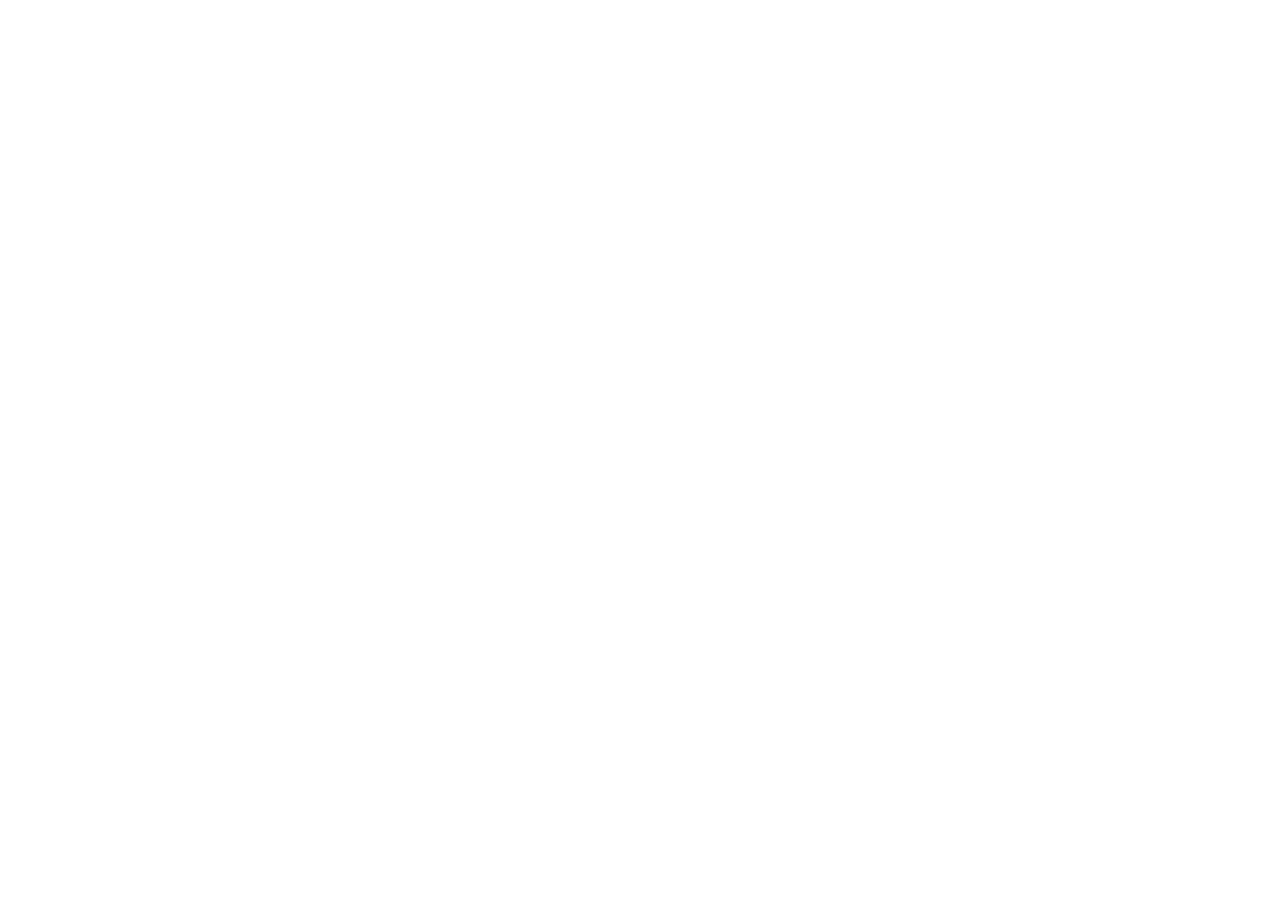
==== Portfolio/index.html @ 9eb4ae4f "First Portfolio Commit" ====
<!DOCTYPE html>
<html lang="en">
<head>
    <meta charset="UTF-8">
    <meta http-equiv="X-UA-Compatible" content="IE=edge">
    <meta name="viewport" content="width=device-width, initial-scale=1.0">
    <link rel="stylesheet" href="style.css">
    <link href="https://cdn.jsdelivr.net/npm/bootstrap@5.2.0-beta1/dist/css/bootstrap.min.css" rel="stylesheet" integrity="sha384-0evHe/X+R7YkIZDRvuzKMRqM+OrBnVFBL6DOitfPri4tjfHxaWutUpFmBp4vmVor" crossorigin="anonymous">
    <title>Portfolio</title>
</head>
<body>
    <div class="container-fluid ">
        
    </div>
    <script src="https://cdn.jsdelivr.net/npm/bootstrap@5.2.0-beta1/dist/js/bootstrap.bundle.min.js" integrity="sha384-pprn3073KE6tl6bjs2QrFaJGz5/SUsLqktiwsUTF55Jfv3qYSDhgCecCxMW52nD2" crossorigin="anonymous"></script>
</body>
</html>
---- Portfolio/style.css ----
div.one{
    background-color: blue;
    height: 100px;
    width: 100px;
}
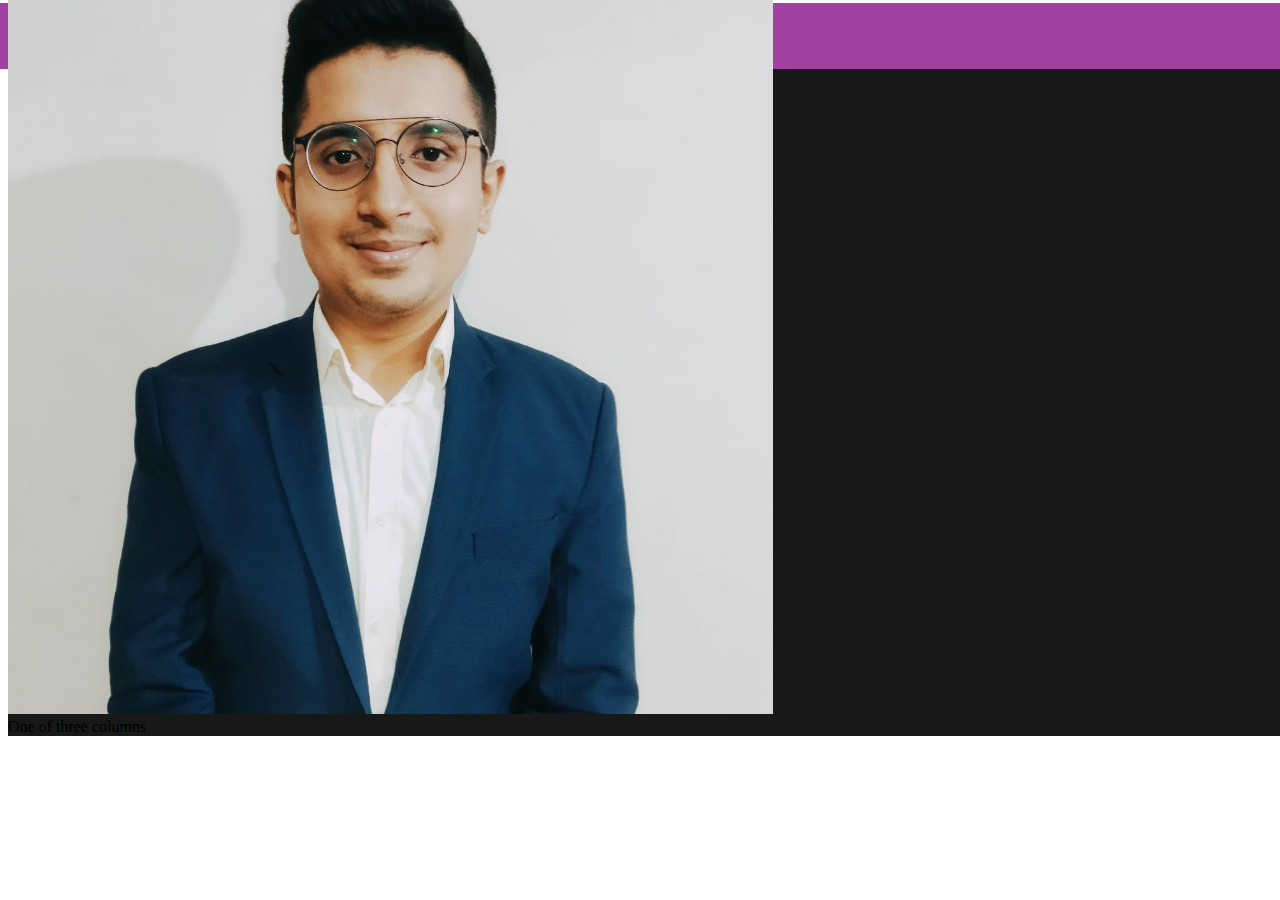
==== commit 1f051127: "Second Portfolio commit" ====
--- a/Portfolio/index.html
+++ b/Portfolio/index.html
@@ -6,12 +6,31 @@
     <meta name="viewport" content="width=device-width, initial-scale=1.0">
     <link rel="stylesheet" href="style.css">
     <link href="https://cdn.jsdelivr.net/npm/bootstrap@5.2.0-beta1/dist/css/bootstrap.min.css" rel="stylesheet" integrity="sha384-0evHe/X+R7YkIZDRvuzKMRqM+OrBnVFBL6DOitfPri4tjfHxaWutUpFmBp4vmVor" crossorigin="anonymous">
+    <link rel="stylesheet" href="https://cdnjs.cloudflare.com/ajax/libs/font-awesome/6.1.1/css/all.min.css">
     <title>Portfolio</title>
 </head>
-<body>
-    <div class="container-fluid ">
-        
-    </div>
+<body class="bg-black">
+    <div class="container-fluid position-absolute top-50 start-50 translate-middle h-75 p-0" style="width: 190vh ; background-color: rgb(23,25,25);">
+        <div class="row h-100 w-100 g-0">    
+            <div class="col-1 h-100 pt-1">
+                <div class="container-fluid">
+                    <div class="col" style="background-color: rgb(161,66,163); margin-left: -12px; margin-right: -12px; margin-top: -5px; padding-top: 7px; ">
+                        <img src="icons/icons8-menu-48.svg" style="padding-left: 25px; padding-bottom: 7px;">
+                      </div>
+                    <div class="col p-4">
+                       
+                    </div>
+
+                </div>
+            </div>
+            <div class="col-5">
+                <img src="Moinuddin.jpeg" alt="" class="img-fluid " style="height: 85vh; margin-top: -7%;">
+            </div>
+            <div class="col-6">
+                One of three columns
+                </div>
+            </div>
+        </div>
     <script src="https://cdn.jsdelivr.net/npm/bootstrap@5.2.0-beta1/dist/js/bootstrap.bundle.min.js" integrity="sha384-pprn3073KE6tl6bjs2QrFaJGz5/SUsLqktiwsUTF55Jfv3qYSDhgCecCxMW52nD2" crossorigin="anonymous"></script>
 </body>
 </html>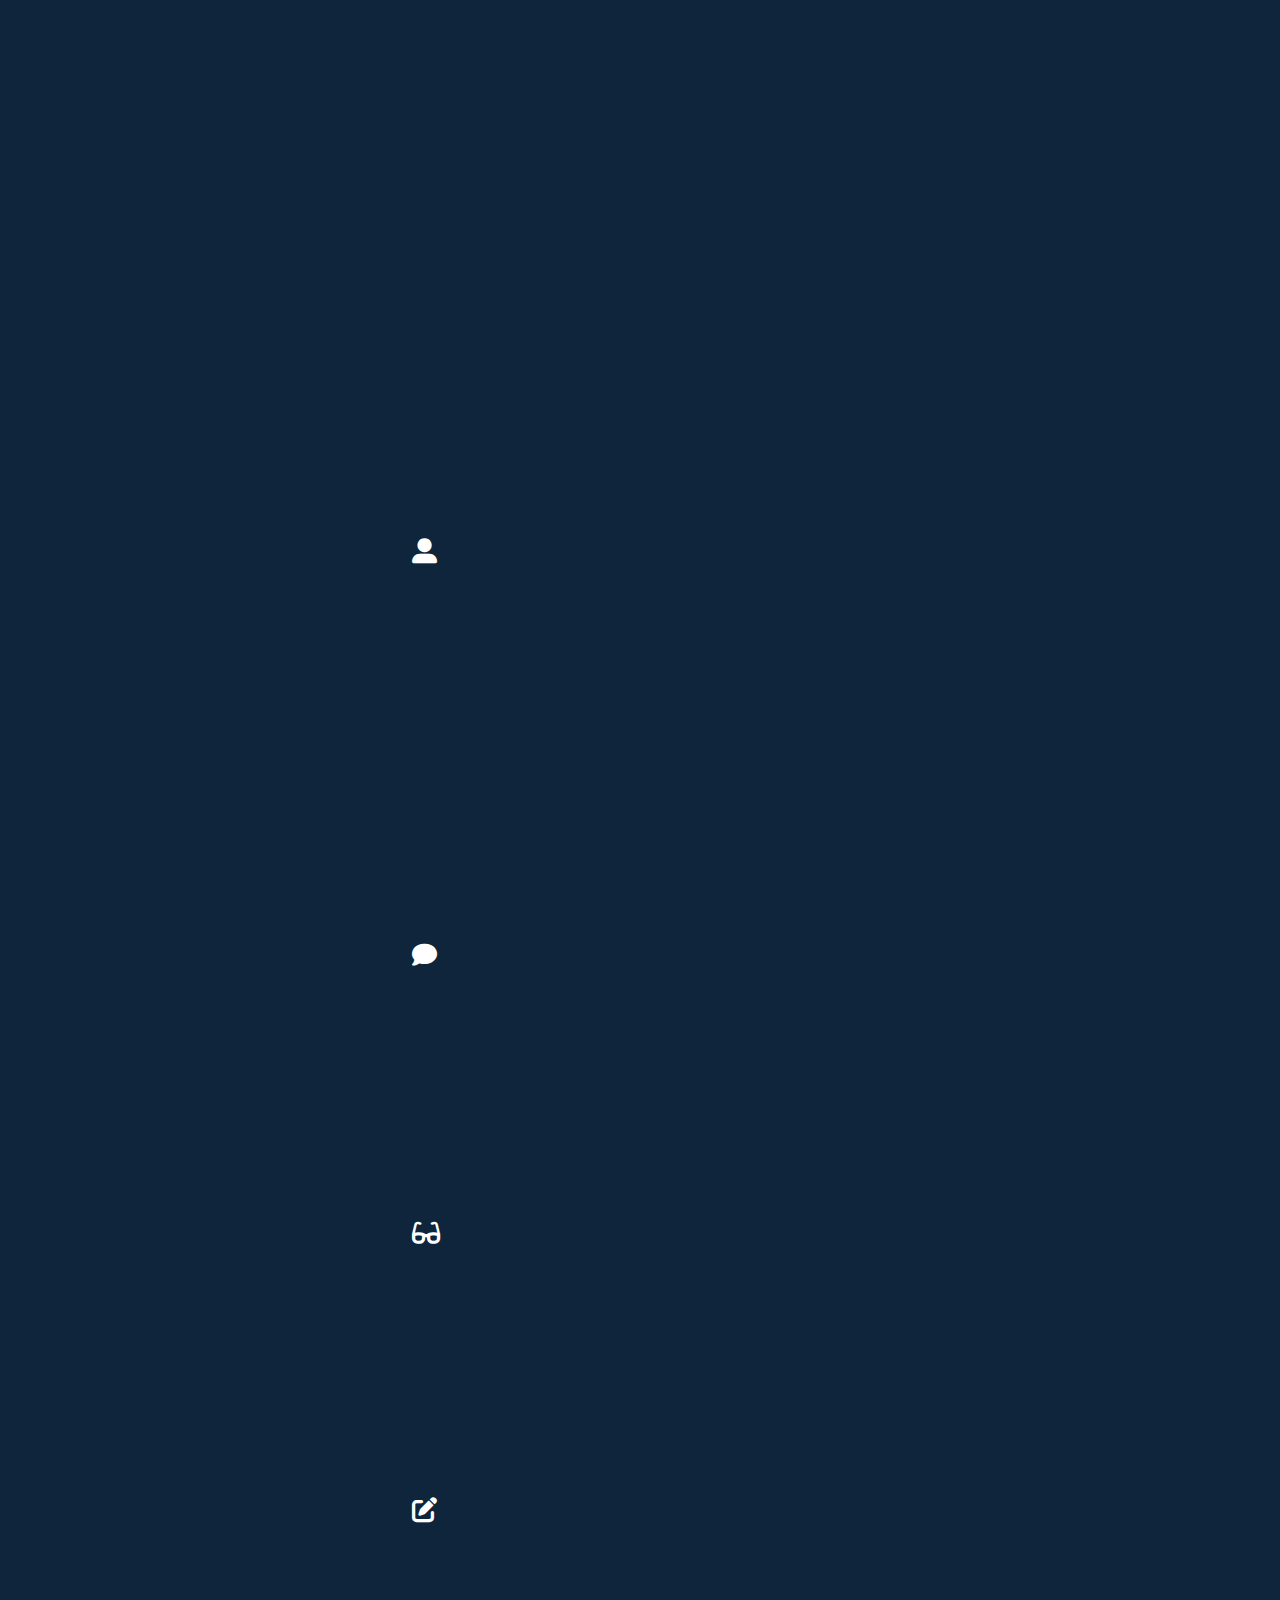
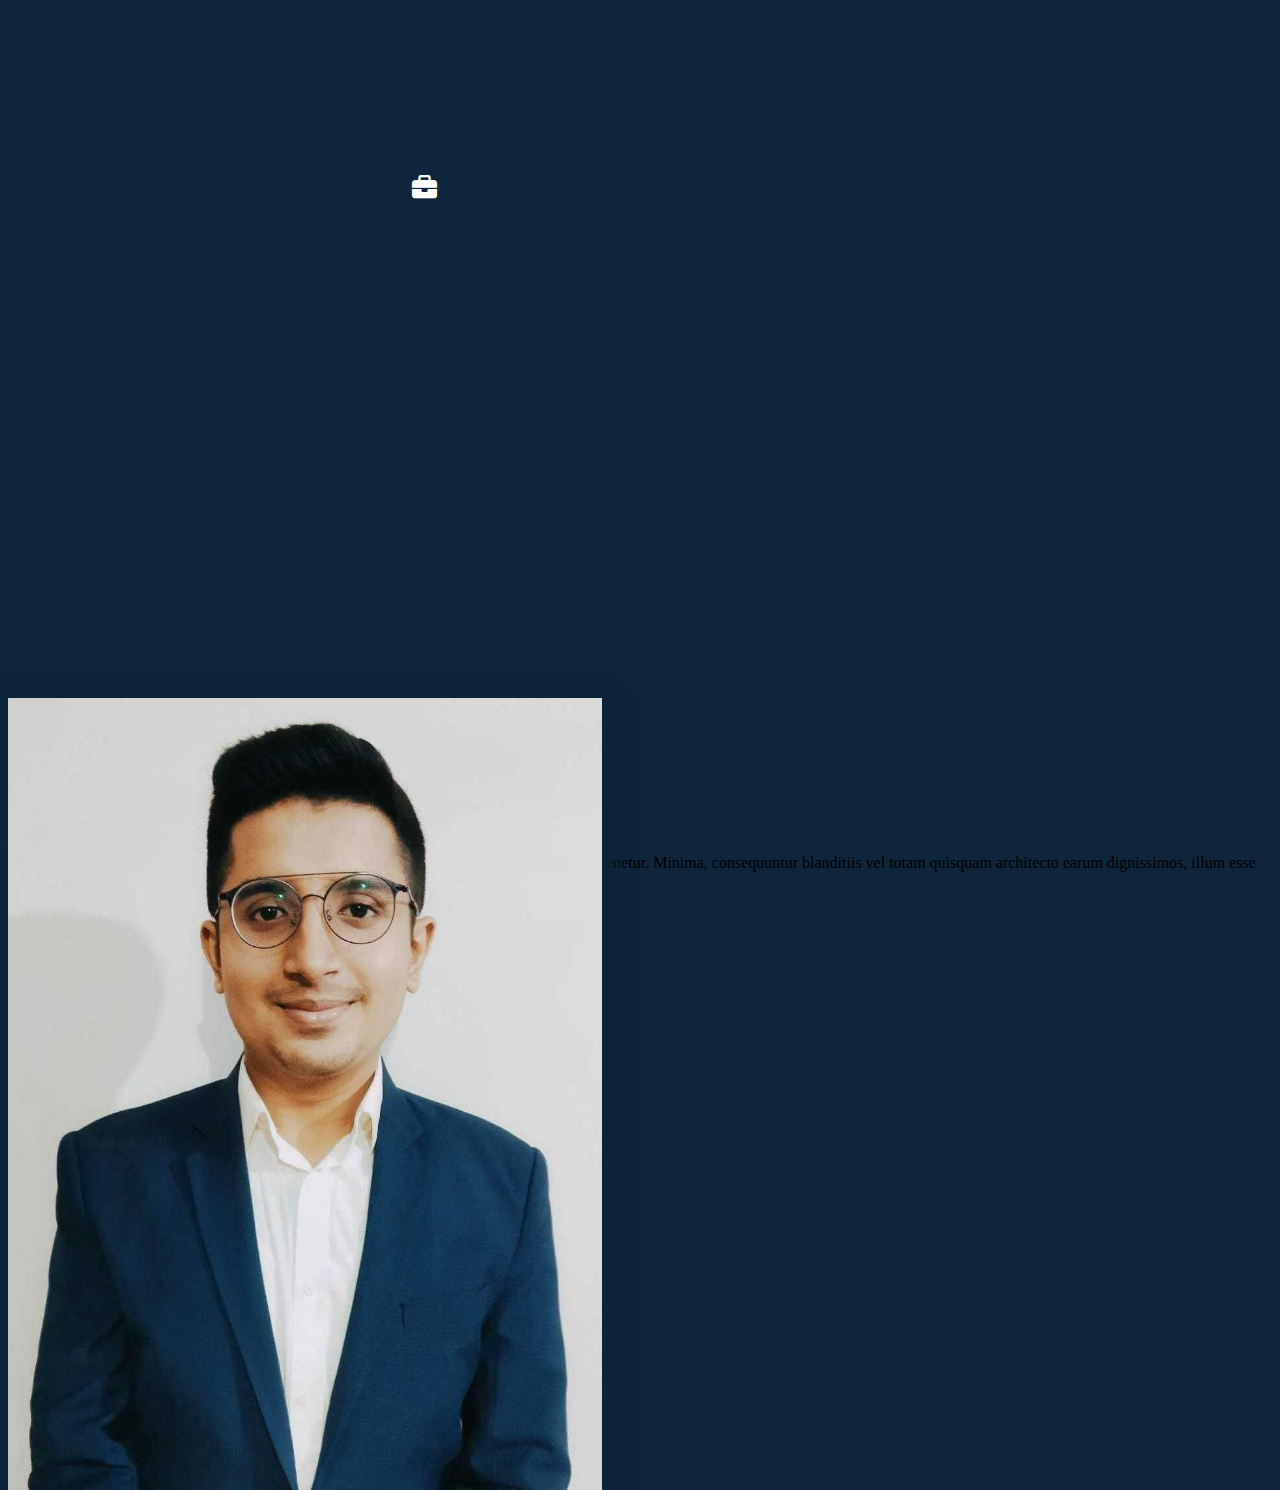
==== commit b2b5ac62: "Third Portfolio Commit" ====
--- a/Portfolio/index.html
+++ b/Portfolio/index.html
@@ -1,36 +1,50 @@
-<!DOCTYPE html>
+<!doctype html>
 <html lang="en">
-<head>
-    <meta charset="UTF-8">
-    <meta http-equiv="X-UA-Compatible" content="IE=edge">
-    <meta name="viewport" content="width=device-width, initial-scale=1.0">
-    <link rel="stylesheet" href="style.css">
+  <head>
+    <meta charset="utf-8">
+    <meta name="viewport" content="width=device-width, initial-scale=1">
+    <title>Portfolio</title>
     <link href="https://cdn.jsdelivr.net/npm/bootstrap@5.2.0-beta1/dist/css/bootstrap.min.css" rel="stylesheet" integrity="sha384-0evHe/X+R7YkIZDRvuzKMRqM+OrBnVFBL6DOitfPri4tjfHxaWutUpFmBp4vmVor" crossorigin="anonymous">
     <link rel="stylesheet" href="https://cdnjs.cloudflare.com/ajax/libs/font-awesome/6.1.1/css/all.min.css">
-    <title>Portfolio</title>
+    <link rel="stylesheet" href="style.css">
 </head>
-<body class="bg-black">
-    <div class="container-fluid position-absolute top-50 start-50 translate-middle h-75 p-0" style="width: 190vh ; background-color: rgb(23,25,25);">
-        <div class="row h-100 w-100 g-0">    
-            <div class="col-1 h-100 pt-1">
-                <div class="container-fluid">
-                    <div class="col" style="background-color: rgb(161,66,163); margin-left: -12px; margin-right: -12px; margin-top: -5px; padding-top: 7px; ">
-                        <img src="icons/icons8-menu-48.svg" style="padding-left: 25px; padding-bottom: 7px;">
-                      </div>
-                    <div class="col p-4">
-                       
+  <body>
+    <div class="container-fluid">
+        <div class="row w-75 h-75 position-absolute top-50 start-50 translate-middle g-0">
+            <div class="col-1">
+                <div class="row w-100 h-100 g-0 justify-content-center">
+                    <div class="d-flex flex-column bg-info">
+                        <div class="bg-white" style=" padding-left: 35%; padding-top: 20%; padding-bottom: 20%"><i class="fa fa-bars" style="font-size:25px; color: rgb(14,37,59)"></i></div>
+                        <div class="p-4 m-4"></div>
+                        
+                        <div style="padding-left: 32%; padding-bottom: 30%"><i class="fas fa-user-alt" style="color:white ; font-size:25px"></i></div>
+                        <div style="padding-left: 32%; padding-bottom: 20%;"><i class="fas fa-comment" style="color:white ; font-size:25px"></i></div>
+                        <div style="padding-left: 32%; padding-bottom: 20%;"><i class="fas fa-glasses" style="color:white ; font-size:25px"></i></div>
+                        <div style="padding-left: 32%; padding-bottom: 20%;"><i class="fas fa-edit" style="color:white ; font-size:25px"></i></div>
+                        <div style="padding-left: 32%; padding-bottom: 20%;"><i class="fa fa-briefcase" style="color:white ; font-size:25px"></i></div>
+                        <div class="p-4 m-3"></div>
+                        <div style="padding-left: 28%; padding-bottom: 20%;"><i class="fa fa-cloud-arrow-down" style="color:rgb(14,37,59) ; font-size:25px"></i></div>
                     </div>
-
                 </div>
             </div>
-            <div class="col-5">
-                <img src="Moinuddin.jpeg" alt="" class="img-fluid " style="height: 85vh; margin-top: -7%;">
+            <div class="col-5 bg-info">
+                <img src="moin.jpg" alt="" class="img-fluid responsive" style="height: 88vh; width: 66vh; margin-top: -5.5vh;  position: absolute; box-shadow: -12px 0px 18px  rgb(14,37,59), 12px 0px 18px  rgb(14,37,59);">
+                <p class="carousel-caption ml-n mt-n fs-1 fw-bold font-roboto pb-4 text-white" >M. Moinuddin</p>
+                <div class="row carousel-caption w-25 m-0 g-0 p-0">
+                    <div class="col-3"></div>
+                    <div class="col-2"><i class="fa-brands fa-facebook-f" style="color:white ; font-size:15px"></i></div>
+                    <div class="col-2"><i class="fa-brands fa-github" style="color:white ; font-size:15px"></i></div>
+                    <div class="col-2"><i class="fa-brands fa-linkedin-in" style="color:white ; font-size:15px"></i></div>
+                    <div class="col-2"><i class="fa-brands fa-instagram" style="color:white ; font-size:15px"></i></div>
+                </div>
             </div>
-            <div class="col-6">
-                One of three columns
+            <div class="col-6 bg-info">
+                <div class="overflow-auto">
+                    Lorem ipsum dolor sit amet consectetur adipisicing elit. Error dolorum numquam est debitis tenetur. Minima, consequuntur blanditiis vel totam quisquam architecto earum dignissimos, illum esse labore exercitationem voluptatibus nobis est?
                 </div>
             </div>
         </div>
+    </div>
     <script src="https://cdn.jsdelivr.net/npm/bootstrap@5.2.0-beta1/dist/js/bootstrap.bundle.min.js" integrity="sha384-pprn3073KE6tl6bjs2QrFaJGz5/SUsLqktiwsUTF55Jfv3qYSDhgCecCxMW52nD2" crossorigin="anonymous"></script>
-</body>
+  </body>
 </html>--- a/Portfolio/style.css
+++ b/Portfolio/style.css
@@ -1,5 +1,6 @@
-div.one{
-    background-color: blue;
-    height: 100px;
-    width: 100px;
-}+body{
+    background-color: rgb(14,37,59);
+}
+.ml-n {
+    margin-left: -26.5rem ;
+}
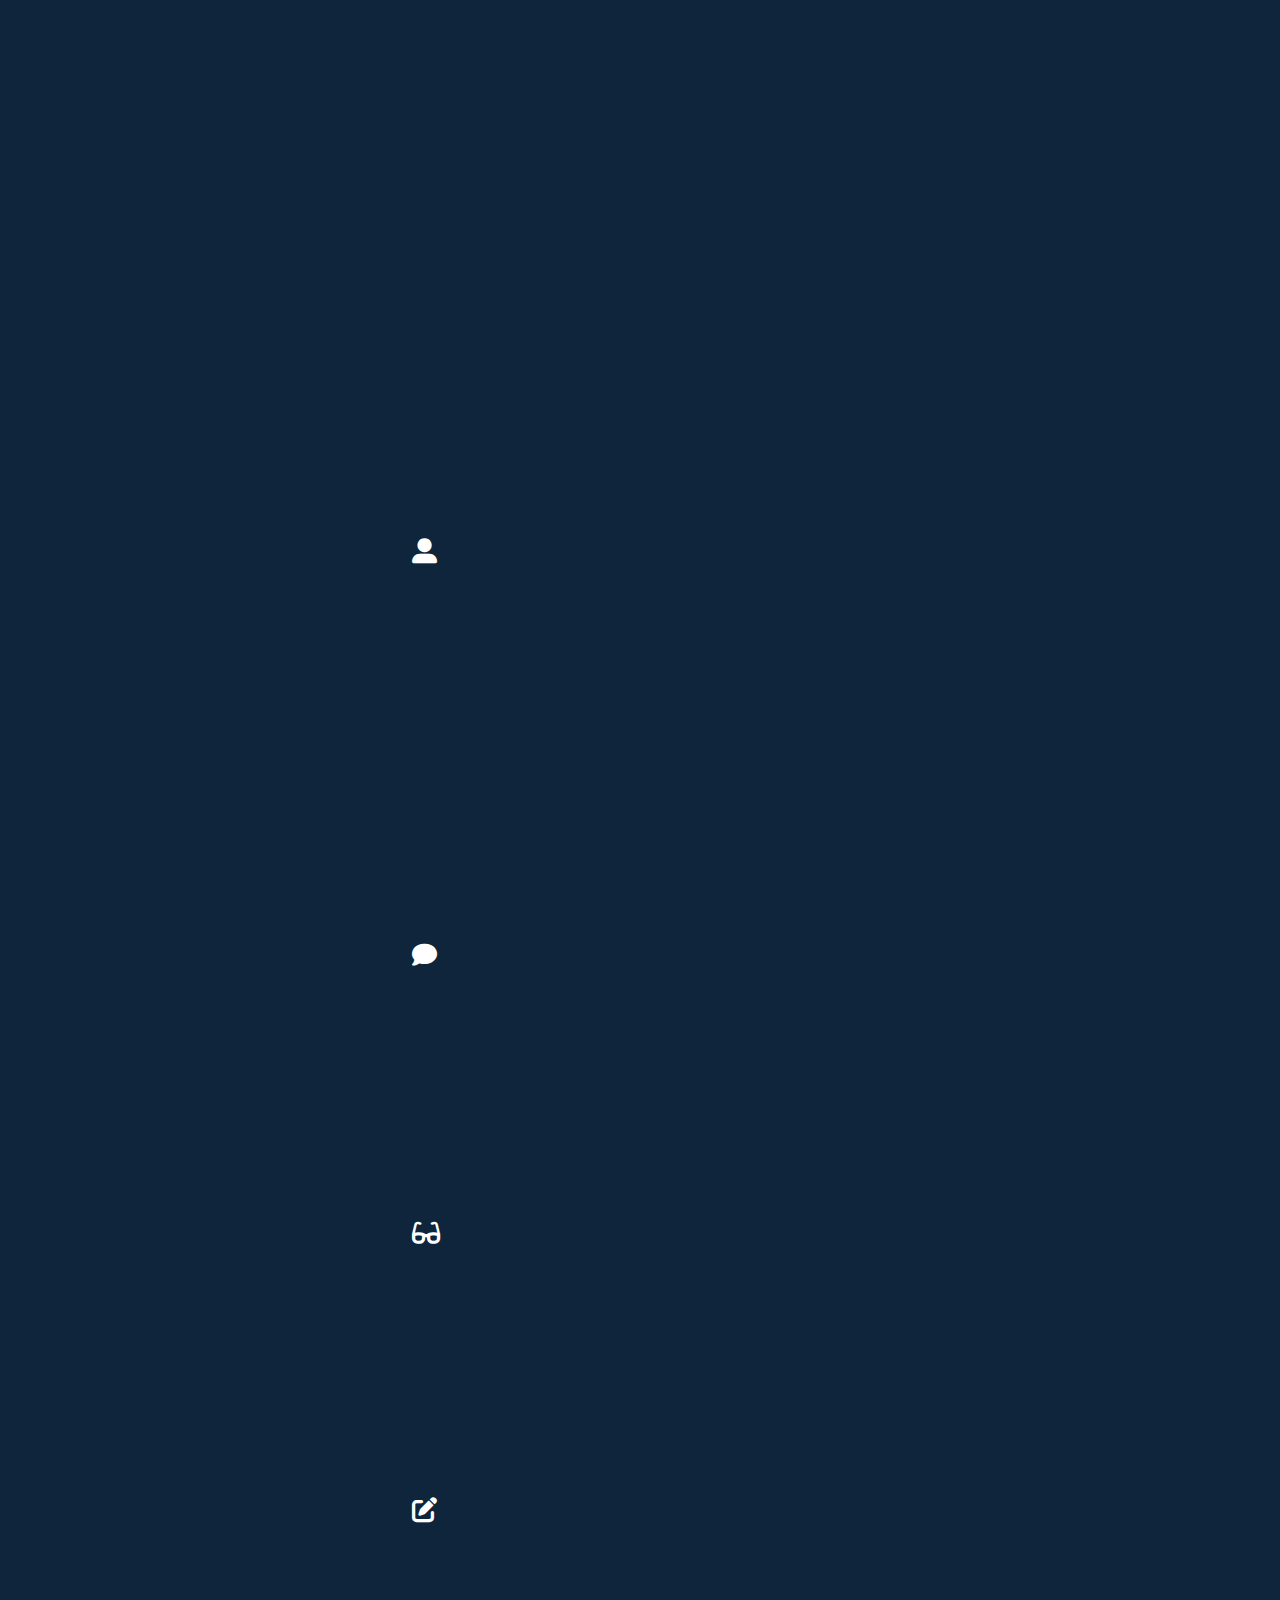
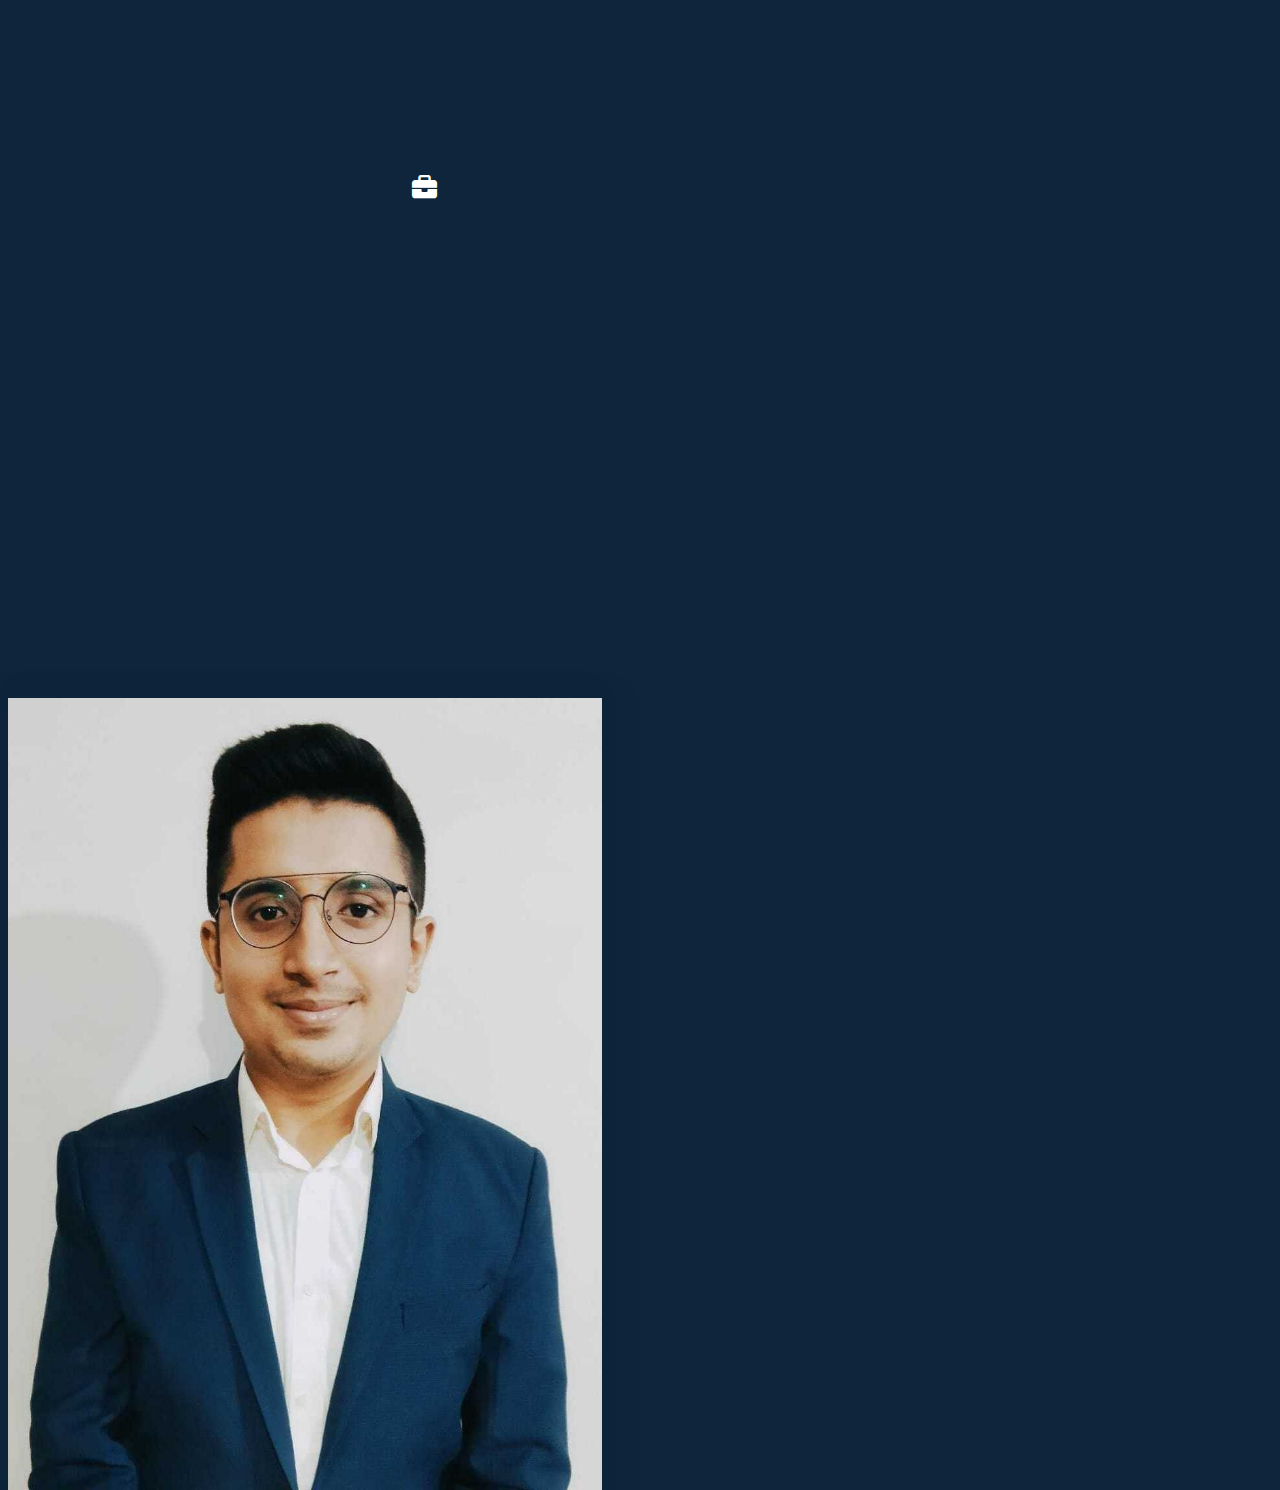
==== commit 6e8433db: "Fourth Portfolio Commit" ====
--- a/Portfolio/index.html
+++ b/Portfolio/index.html
@@ -14,7 +14,7 @@
             <div class="col-1">
                 <div class="row w-100 h-100 g-0 justify-content-center">
                     <div class="d-flex flex-column bg-info">
-                        <div class="bg-white" style=" padding-left: 35%; padding-top: 20%; padding-bottom: 20%"><i class="fa fa-bars" style="font-size:25px; color: rgb(14,37,59)"></i></div>
+                        <div class="bg-white" id="column-1"><i class="fa fa-bars"></i></div>
                         <div class="p-4 m-4"></div>
                         
                         <div style="padding-left: 32%; padding-bottom: 30%"><i class="fas fa-user-alt" style="color:white ; font-size:25px"></i></div>
@@ -38,9 +38,9 @@
                     <div class="col-2"><i class="fa-brands fa-instagram" style="color:white ; font-size:15px"></i></div>
                 </div>
             </div>
-            <div class="col-6 bg-info">
-                <div class="overflow-auto">
-                    Lorem ipsum dolor sit amet consectetur adipisicing elit. Error dolorum numquam est debitis tenetur. Minima, consequuntur blanditiis vel totam quisquam architecto earum dignissimos, illum esse labore exercitationem voluptatibus nobis est?
+            <div class="col-6 bg-info overflow-auto scrollbar-primary">
+                <div class="container-fluid bg-white my-3 h-100" style="width: 70vh; margin-left: 3.5vh;">
+                    
                 </div>
             </div>
         </div>
--- a/Portfolio/style.css
+++ b/Portfolio/style.css
@@ -4,3 +4,30 @@
 .ml-n {
     margin-left: -26.5rem ;
 }
+#column-1{
+    padding-left: 35%; 
+    padding-top: 20%; 
+    padding-bottom: 20%
+}
+#column-1>i{
+    font-size:25px; 
+    color: rgb(14,37,59)
+}
+::-webkit-scrollbar {
+    width: 20px;
+  }
+  
+  ::-webkit-scrollbar-track {
+    background-color: transparent;
+  }
+  
+  ::-webkit-scrollbar-thumb {
+    background-color: #d6dee1;
+    border-radius: 20px;
+    border: 6px solid transparent;
+    background-clip: content-box;
+  }
+  
+  ::-webkit-scrollbar-thumb:hover {
+    background-color: #a8bbbf;
+  }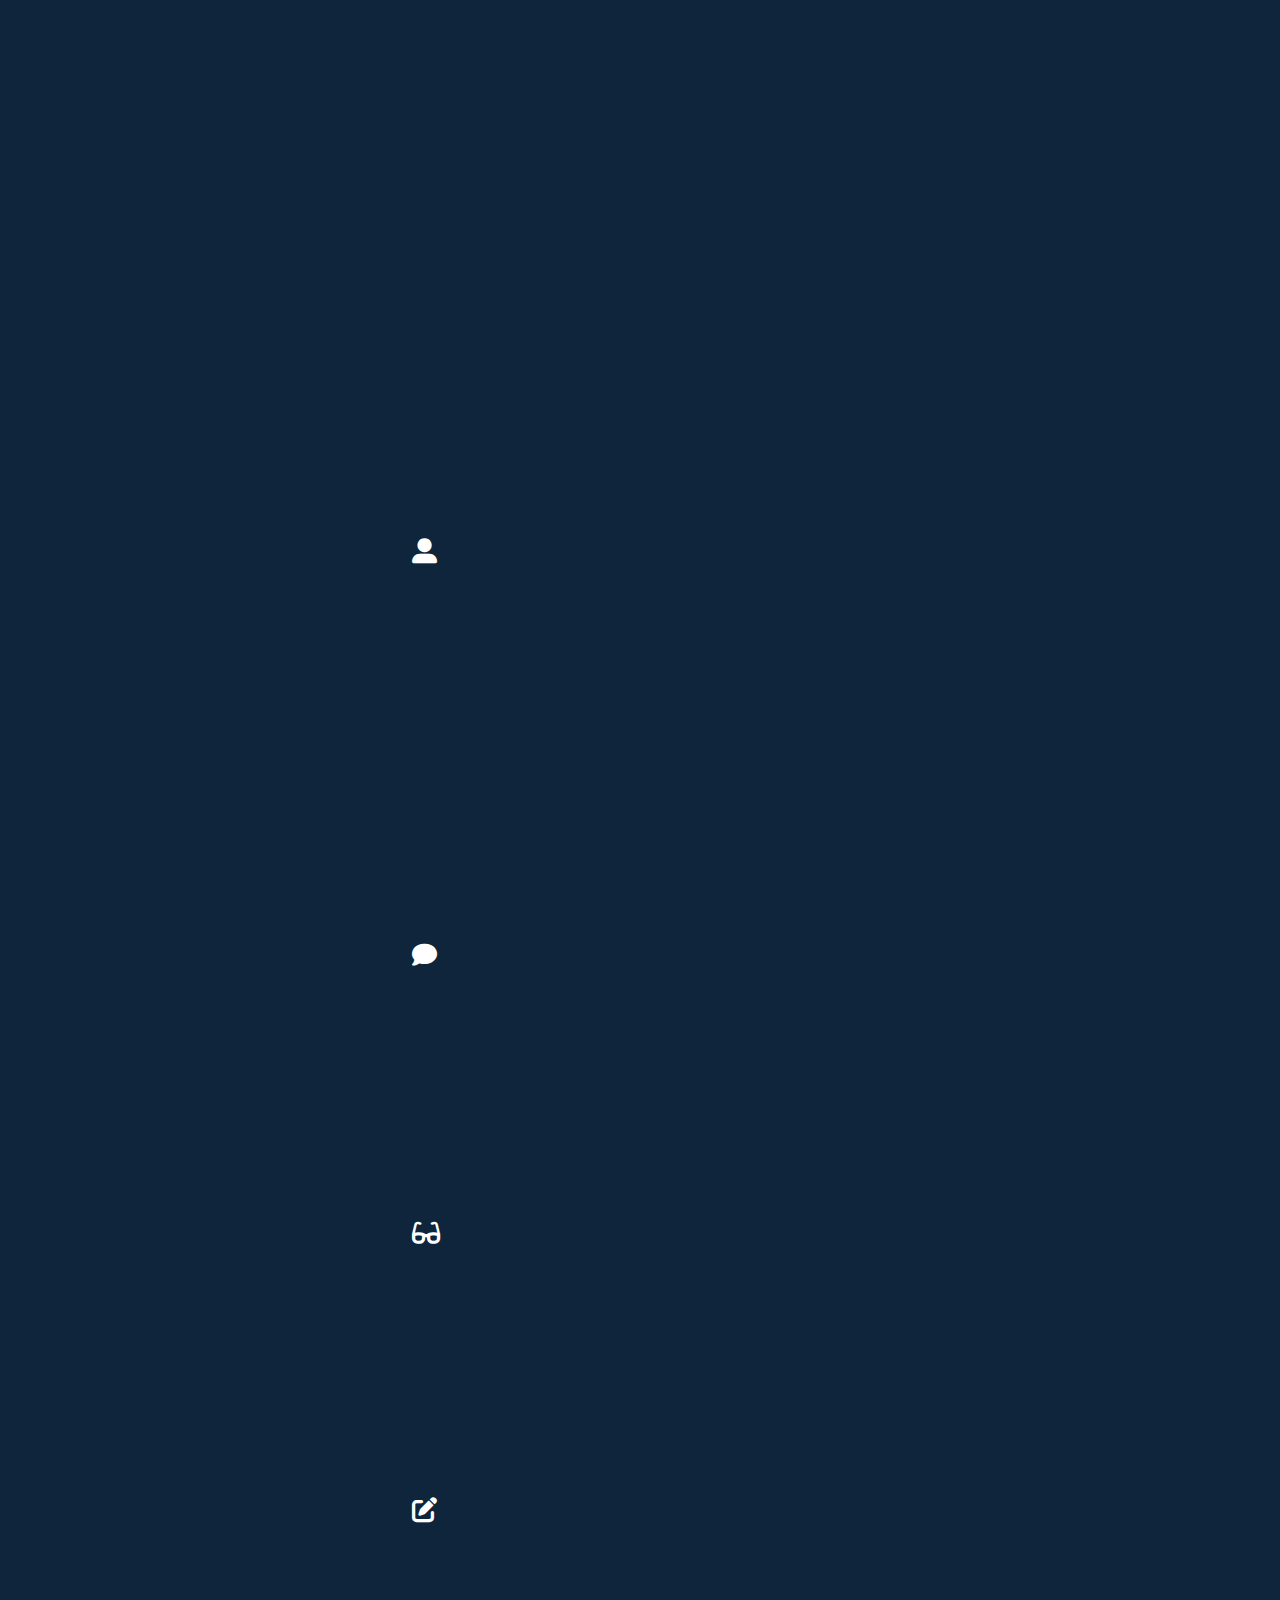
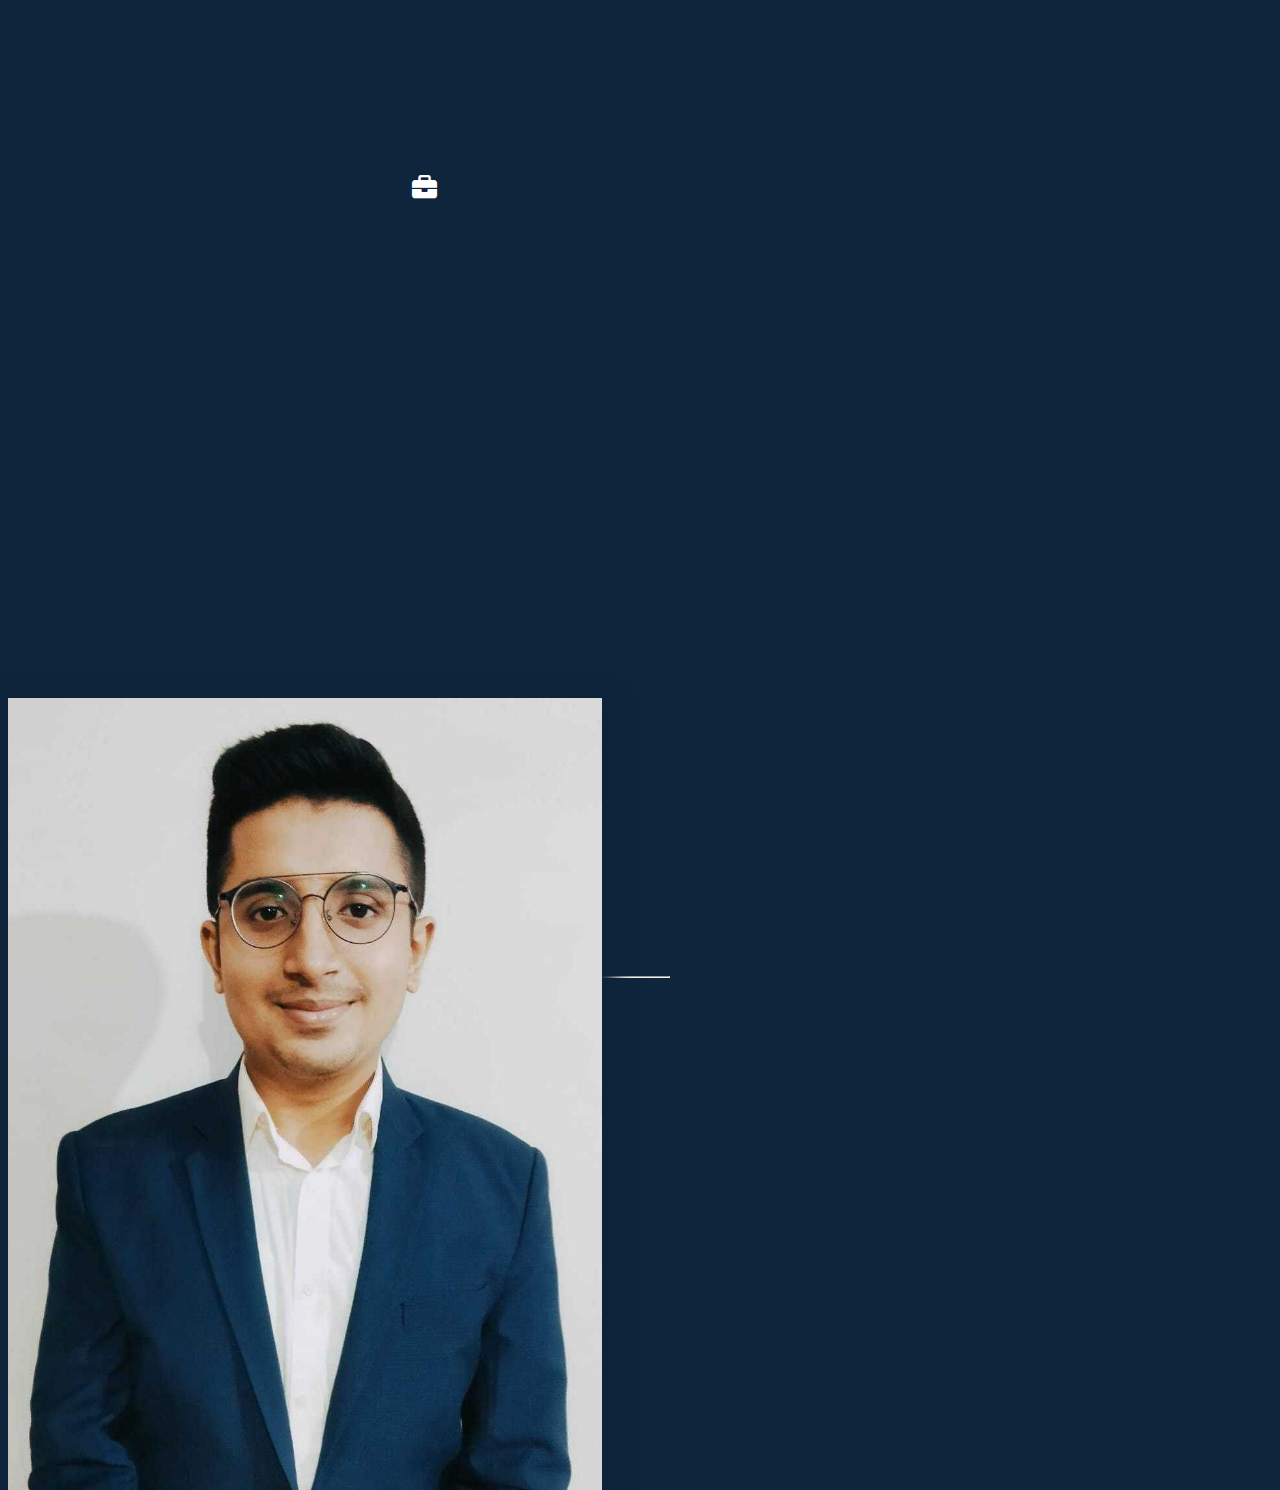
==== commit eb29ff47: "Fifth Portfolio Commit" ====
--- a/Portfolio/index.html
+++ b/Portfolio/index.html
@@ -38,9 +38,15 @@
                     <div class="col-2"><i class="fa-brands fa-instagram" style="color:white ; font-size:15px"></i></div>
                 </div>
             </div>
-            <div class="col-6 bg-info overflow-auto scrollbar-primary">
-                <div class="container-fluid bg-white my-3 h-100" style="width: 70vh; margin-left: 3.5vh;">
-                    
+            <div class="col-6 bg-info overflow-scroll scrollbar-primary">
+                <div class="container-xxl my-3 h-100 " style="width: 70vh; margin-left: 3.5vh;">
+                    <div class="row mx-auto gx-0 justify-content-center" style="width: 65vhvh">
+                        <p class="py-4 ps-2 lead" style="color: rgb(14,37,59); font-size: medium;">
+                            Lorem ipsum dolor sit amet consectetur, adipisicing elit. Molestiae voluptates libero, consequuntur culpa cumque, molestias quisquam hic iste debitis, ducimus voluptate placeat quod corporis rerum? Placeat odit accusamus minus ut?
+                             Doloremque delectus voluptate repellat dolor fuga expedita, beatae eligendi, exercitationem optio consectetur, modi neque eveniet sapiente sequi architecto odit?
+                        </p>
+                        <hr class="w-75">
+                    </div>
                 </div>
             </div>
         </div>
--- a/Portfolio/style.css
+++ b/Portfolio/style.css
@@ -22,12 +22,15 @@
   }
   
   ::-webkit-scrollbar-thumb {
-    background-color: #d6dee1;
+    background-color: #FFFFFF;
     border-radius: 20px;
     border: 6px solid transparent;
     background-clip: content-box;
   }
   
   ::-webkit-scrollbar-thumb:hover {
-    background-color: #a8bbbf;
+    background-color: rgb(14,37,59);
+  }
+  ::-webkit-scrollbar-corner {
+    background: rgba(0,0,0,0);
   }